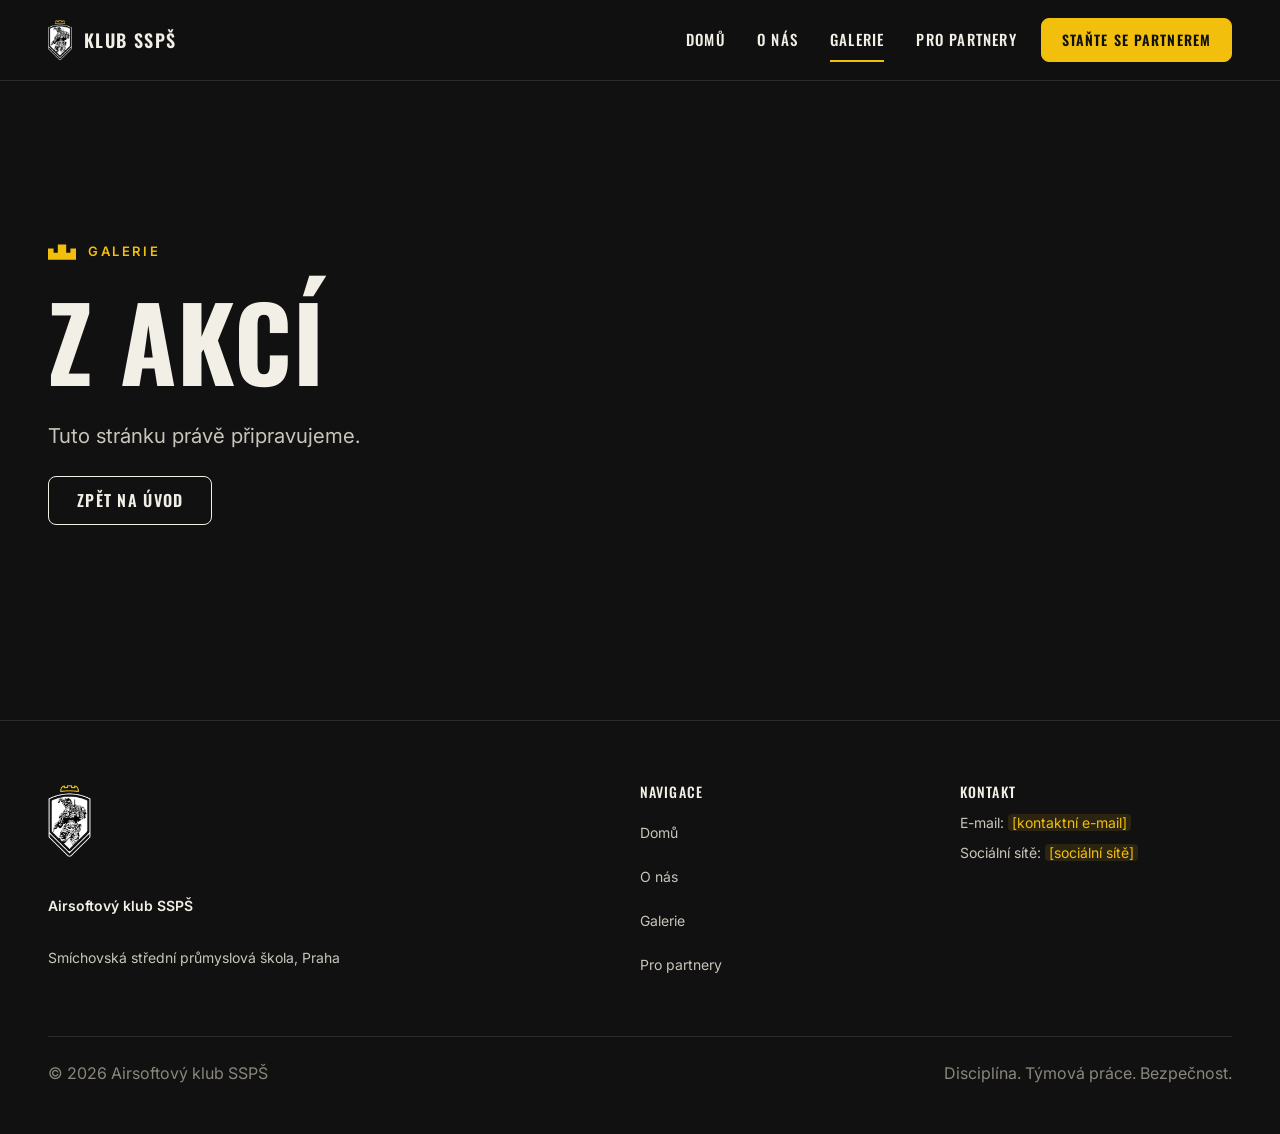
==== galerie.html @ fc077492 "website foundation and homepage" ====
<!doctype html>
<html lang="cs">
<head>
  <meta charset="utf-8">
  <meta name="viewport" content="width=device-width, initial-scale=1">
  <title>Galerie | Airsoftový klub SSPŠ</title>
  <meta name="description" content="Fotografie z tréninků, her a akcí Airsoftového klubu SSPŠ.">
  <meta name="theme-color" content="#111111">

  <!-- Open Graph / sociální sítě. og:url a canonical doplnit, až bude známá doména: [URL / doména webu] -->
  <meta property="og:type" content="website">
  <meta property="og:locale" content="cs_CZ">
  <meta property="og:site_name" content="Airsoftový klub SSPŠ">
  <meta property="og:title" content="Galerie | Airsoftový klub SSPŠ">
  <meta property="og:description" content="Školní airsoftový klub Smíchovské střední průmyslové školy. Disciplína. Týmová práce. Bezpečnost.">
  <meta property="og:image" content="assets/og-cover.jpg">
  <meta property="og:image:width" content="1200">
  <meta property="og:image:height" content="630">
  <meta property="og:image:alt" content="Logo Airsoftového klubu SSPŠ a členové klubu při tréninku">
  <meta name="twitter:card" content="summary_large_image">

  <link rel="icon" href="assets/icons/favicon.svg" type="image/svg+xml">
  <link rel="icon" href="assets/icons/favicon-32.png" sizes="32x32" type="image/png">
  <link rel="apple-touch-icon" href="assets/icons/apple-touch-icon.png">

  <link rel="preconnect" href="https://fonts.googleapis.com">
  <link rel="preconnect" href="https://fonts.gstatic.com" crossorigin>
  <link rel="stylesheet" href="https://fonts.googleapis.com/css2?family=Oswald:wght@500;600;700&family=Inter:wght@400;600&display=swap&subset=latin-ext">


  <link rel="stylesheet" href="css/tokens.css">
  <link rel="stylesheet" href="css/base.css">
  <link rel="stylesheet" href="css/components.css">
  <script>document.documentElement.classList.add("js");</script>
  <script src="js/main.js" defer></script>
</head>
<body>
  <a class="skip-link" href="#obsah">Přeskočit na obsah</a>

  <header class="site-header site-header--solid">
    <div class="container site-header__inner">
      <a class="brand" href="index.html" aria-label="Klub SSPŠ – úvodní stránka">
        <img class="brand__logo" src="assets/logo/logo.png" alt="" width="306" height="518">
        <span class="brand__name">Klub SSPŠ</span>
      </a>

      <nav class="nav" aria-label="Hlavní navigace">
        <ul class="nav__list" role="list">
          <li><a class="nav__link" href="index.html">Domů</a></li>
          <li><a class="nav__link" href="o-nas.html">O&nbsp;nás</a></li>
          <li><a class="nav__link" href="galerie.html" aria-current="page">Galerie</a></li>
          <li><a class="nav__link" href="partneri.html">Pro partnery</a></li>
        </ul>
      </nav>

      <a class="btn btn--primary btn--sm site-header__cta" href="partneri.html">Staňte se partnerem</a>

      <button class="menu-toggle" type="button" aria-expanded="false" aria-controls="mobile-menu" aria-label="Otevřít menu">
        <span class="menu-toggle__bars" aria-hidden="true"></span>
      </button>
    </div>
  </header>

  <div class="mobile-menu" id="mobile-menu" hidden>
    <nav aria-label="Mobilní navigace">
      <ul class="mobile-menu__list" role="list">
        <li><a class="mobile-menu__link" href="index.html">Domů</a></li>
        <li><a class="mobile-menu__link" href="o-nas.html">O&nbsp;nás</a></li>
        <li><a class="mobile-menu__link" href="galerie.html" aria-current="page">Galerie</a></li>
        <li><a class="mobile-menu__link" href="partneri.html">Pro partnery</a></li>
      </ul>
    </nav>
    <a class="btn btn--primary mobile-menu__cta" href="partneri.html">Staňte se partnerem</a>
  </div>

  <main id="obsah" tabindex="-1">
    <section class="stub" aria-labelledby="stub-title">
      <div class="container stub__inner">
        <p class="eyebrow">
          <svg class="battlement" width="40" height="24" viewBox="0 0 40 24" aria-hidden="true"><path d="M0 24V8h8v6h6V2h12v12h6V8h8v16z" fill="currentColor"/></svg>
          Galerie
        </p>
        <h1 id="stub-title">Z akcí</h1>
        <p class="lead">Tuto stránku právě připravujeme.</p>
        <a class="btn btn--ghost" href="index.html">Zpět na úvod</a>
      </div>
    </section>
  </main>

  <footer class="site-footer">
    <div class="container">
      <div class="site-footer__grid">
        <div class="site-footer__brand">
          <img class="site-footer__logo" src="assets/logo/logo.png" alt="Logo Airsoftového klubu SSPŠ" width="306" height="518" loading="lazy">
          <p class="site-footer__name">Airsoftový klub SSPŠ</p>
          <p>Smíchovská střední průmyslová škola, Praha</p>
        </div>

        <nav aria-label="Odkazy v patičce">
          <h2 class="site-footer__heading">Navigace</h2>
          <ul class="site-footer__links" role="list">
            <li><a href="index.html">Domů</a></li>
            <li><a href="o-nas.html">O&nbsp;nás</a></li>
            <li><a href="galerie.html">Galerie</a></li>
            <li><a href="partneri.html">Pro partnery</a></li>
          </ul>
        </nav>

        <div>
          <h2 class="site-footer__heading">Kontakt</h2>
          <div class="site-footer__contact">
            <p>E-mail: <span class="placeholder">[kontaktní e-mail]</span></p>
            <p>Sociální sítě: <span class="placeholder">[sociální sítě]</span></p>
          </div>
        </div>
      </div>

      <div class="site-footer__bottom">
        <p>© 2026 Airsoftový klub SSPŠ</p>
        <p>Disciplína. Týmová práce. Bezpečnost.</p>
      </div>
    </div>
  </footer>
</body>
</html>
---- css/tokens.css ----
/* Design tokens – Airsoftový klub SSPŠ (DESIGN.md §4) */
:root {
  /* surfaces */
  --bg:          #111111;
  --bg-raised:   #1B1B1B;
  --bg-raised-2: #222222;
  --line:        #2C2C2C;

  /* text */
  --text:        #F2EFE6;
  --text-muted:  #C9C5BA;
  --text-subtle: #8A867C;

  /* accent */
  --gold:        #F2BF0C;
  --gold-hover:  #FFD23F;
  --gold-deep:   #2B2410;
  --on-gold:     #111111;

  /* feedback */
  --error:       #E5484D;

  /* overlays */
  --overlay-photo: linear-gradient(180deg, rgba(17, 17, 17, .2) 0%, rgba(17, 17, 17, .85) 100%);
  --header-bg:     rgba(17, 17, 17, .9);

  /* fonts */
  --font-display: "Oswald", "Arial Narrow", system-ui, sans-serif;
  --font-body:    "Inter", system-ui, -apple-system, "Segoe UI", Roboto, sans-serif;

  /* type scale */
  --fs-hero:    clamp(3rem, 8vw, 7.5rem);
  --fs-h2:      clamp(2.25rem, 4.5vw, 4.5rem);
  --fs-h3:      clamp(1.375rem, 2vw, 1.75rem);
  --fs-lead:    clamp(1.125rem, 1.6vw, 1.375rem);
  --fs-body:    1rem;
  --fs-small:   0.875rem;
  --fs-eyebrow: 0.8125rem;
  --fs-stat:    clamp(3rem, 6vw, 5.5rem);
  --fs-nav:     0.9375rem;
  --fs-menu:    clamp(2rem, 9vw, 3rem);

  --lh-hero: 1.1;  /* DESIGN says 1.0, but Ý/Š diacritics collide between lines at 1.0 */
  --lh-h2:   1.05;
  --lh-h3:   1.2;
  --lh-lead: 1.5;
  --lh-body: 1.6;

  --ls-heading: 0.01em;
  --ls-ui:      0.08em;
  --ls-eyebrow: 0.2em;

  /* spacing scale */
  --space-1: 4px;
  --space-2: 8px;
  --space-3: 12px;
  --space-4: 16px;
  --space-5: 24px;
  --space-6: 32px;
  --space-7: 48px;
  --space-8: 64px;
  --space-9: 96px;
  --space-10: 128px;

  /* layout */
  --container: 1200px;
  --gutter: 20px;
  --section-pad: clamp(64px, 10vw, 128px);
  --grid-gap: 24px;
  --header-h: 72px;

  /* shape */
  --radius-card: 12px;
  --radius-btn: 8px;
  --radius-pill: 999px;
  --border: 1px solid var(--line);
  --border-accent: 4px solid var(--gold);

  /* motion */
  --dur-fast: 150ms;
  --dur: 250ms;
  --ease: ease-out;
}

@media (min-width: 640px) {
  :root { --gutter: 32px; }
}

@media (min-width: 1024px) {
  :root { --gutter: 48px; --grid-gap: 32px; --header-h: 80px; }
}
---- css/base.css ----
/* Base: reset, typography, layout helpers (DESIGN.md §4, §8) */

*, *::before, *::after { box-sizing: border-box; }

* { margin: 0; }

html {
  color-scheme: dark;
  -webkit-text-size-adjust: 100%;
  text-size-adjust: 100%;
  scroll-behavior: smooth;
  scroll-padding-top: var(--header-h);
}

body {
  min-height: 100vh;
  background: var(--bg);
  color: var(--text-muted);
  font-family: var(--font-body);
  font-size: var(--fs-body);
  line-height: var(--lh-body);
  -webkit-font-smoothing: antialiased;
  overflow-x: hidden;
}

body.is-locked { overflow: hidden; }

img, picture, svg { display: block; max-width: 100%; }
img { height: auto; }

button { font: inherit; color: inherit; background: none; border: 0; cursor: pointer; }

ul[role="list"], ol[role="list"] { list-style: none; padding: 0; }

/* Headings */
h1, h2, h3 {
  font-family: var(--font-display);
  font-weight: 600;
  text-transform: uppercase;
  letter-spacing: var(--ls-heading);
  color: var(--text);
  text-wrap: balance;
}

h1 { font-size: var(--fs-hero); line-height: var(--lh-hero); font-weight: 700; }
h2 { font-size: var(--fs-h2); line-height: var(--lh-h2); }
h3 { font-size: var(--fs-h3); line-height: var(--lh-h3); }

p { max-width: 65ch; text-wrap: pretty; }

.lead {
  font-size: var(--fs-lead);
  line-height: var(--lh-lead);
  color: var(--text-muted);
  max-width: 60ch;
}

/* Links */
a { color: var(--text); text-decoration-color: var(--gold); text-underline-offset: 4px; }
a:hover { color: var(--gold); }

/* Focus */
:focus-visible {
  outline: 2px solid var(--gold);
  outline-offset: 3px;
  border-radius: 2px;
}

/* Skip-link target receives focus programmatically; no ring around the whole page */
main:focus { outline: none; }

/* Skip link */
.skip-link {
  position: absolute;
  top: var(--space-3);
  left: var(--space-3);
  z-index: 200;
  padding: var(--space-3) var(--space-5);
  background: var(--gold);
  color: var(--on-gold);
  font-weight: 600;
  border-radius: var(--radius-btn);
  text-decoration: none;
  transform: translateY(-200%);
  transition: transform var(--dur-fast) var(--ease);
}
.skip-link:focus { transform: translateY(0); color: var(--on-gold); }

/* Layout helpers */
.container {
  width: 100%;
  max-width: calc(var(--container) + 2 * var(--gutter));
  margin-inline: auto;
  padding-inline: var(--gutter);
}

.section { padding-block: var(--section-pad); }
.section--raised { background: var(--bg-raised); }

.visually-hidden {
  position: absolute !important;
  width: 1px; height: 1px;
  padding: 0; margin: -1px;
  overflow: hidden;
  clip: rect(0 0 0 0);
  white-space: nowrap;
  border: 0;
}

/* Placeholder marker for missing facts – visible on purpose */
.placeholder {
  color: var(--gold);
  font-style: normal;
  background: var(--gold-deep);
  padding: 0 var(--space-1);
  border-radius: 4px;
}

/* Scroll reveal (added by JS, so content is visible without JS) */
.js .reveal {
  opacity: 0;
  transform: translateY(16px);
  transition: opacity var(--dur) var(--ease), transform var(--dur) var(--ease);
}
.js .reveal.is-visible { opacity: 1; transform: none; }

@media (prefers-reduced-motion: reduce) {
  html { scroll-behavior: auto; }
  *, *::before, *::after {
    transition-duration: 0.01ms !important;
    animation-duration: 0.01ms !important;
    animation-iteration-count: 1 !important;
  }
  .js .reveal { opacity: 1; transform: none; }
}
---- css/components.css ----
/* Components (DESIGN.md §5) */

/* ---------- Battlement motif ---------- */
.battlement {
  flex: none;
  width: 28px;
  height: auto;
  color: var(--gold);
}

/* ---------- Buttons ---------- */
.btn {
  display: inline-flex;
  align-items: center;
  justify-content: center;
  gap: var(--space-2);
  min-height: 48px;
  padding: 14px 28px;
  border: 1px solid transparent;
  border-radius: var(--radius-btn);
  font-family: var(--font-display);
  font-weight: 600;
  font-size: 1rem;
  line-height: 1.2;
  letter-spacing: var(--ls-ui);
  text-transform: uppercase;
  text-decoration: none;
  white-space: nowrap;
  transition: background-color var(--dur-fast) var(--ease),
              border-color var(--dur-fast) var(--ease),
              color var(--dur-fast) var(--ease);
}

.btn--primary { background: var(--gold); color: var(--on-gold); }
.btn--primary:hover { background: var(--gold-hover); color: var(--on-gold); }

.btn--ghost { border-color: var(--text); color: var(--text); }
.btn--ghost:hover { border-color: var(--gold); color: var(--gold); }

.btn--sm { min-height: 44px; padding: 10px 20px; font-size: var(--fs-small); }

.link {
  display: inline-flex;
  align-items: center;
  min-height: 44px;
  color: var(--text);
  font-weight: 600;
  text-decoration: underline;
  text-decoration-color: var(--gold);
  text-decoration-thickness: 2px;
  text-underline-offset: 4px;
}
.link:hover { color: var(--gold); }

.btn-row { display: flex; flex-wrap: wrap; gap: var(--space-4); }

/* ---------- Header / nav ---------- */
.site-header {
  position: fixed;
  inset: 0 0 auto 0;
  z-index: 100;
  border-bottom: 1px solid transparent;
  transition: background-color var(--dur) var(--ease), border-color var(--dur) var(--ease);
}

.site-header.is-scrolled,
.site-header--solid {
  background: var(--header-bg);
  -webkit-backdrop-filter: blur(8px);
  backdrop-filter: blur(8px);
  border-bottom-color: var(--line);
}

.site-header__inner {
  display: flex;
  align-items: center;
  justify-content: space-between;
  gap: var(--space-5);
  min-height: var(--header-h);
}

.brand {
  display: inline-flex;
  align-items: center;
  gap: var(--space-3);
  min-height: 44px;
  text-decoration: none;
  color: var(--text);
}
.brand:hover { color: var(--text); }
.brand__logo { width: auto; height: 40px; }
.brand__name {
  font-family: var(--font-display);
  font-weight: 600;
  font-size: 1.125rem;
  letter-spacing: var(--ls-ui);
  text-transform: uppercase;
}

.nav { display: none; }

.nav__list {
  display: flex;
  align-items: center;
  gap: var(--space-6);
}

.nav__link {
  display: inline-flex;
  align-items: center;
  min-height: 44px;
  font-family: var(--font-display);
  font-weight: 500;
  font-size: var(--fs-nav);
  letter-spacing: var(--ls-ui);
  text-transform: uppercase;
  text-decoration: none;
  color: var(--text);
  border-bottom: 2px solid transparent;
  transition: color var(--dur-fast) var(--ease), border-color var(--dur-fast) var(--ease);
}
.nav__link:hover { color: var(--gold); }
.nav__link[aria-current="page"] { border-bottom-color: var(--gold); }

.site-header__cta { display: none; }

/* Header CTA: ghost while over the hero, primary once the hero is scrolled past
   (keeps a single primary button per screen). */
.site-header__cta.btn--primary { background: transparent; color: var(--text); border-color: var(--text); }
.site-header__cta.btn--primary:hover { border-color: var(--gold); color: var(--gold); }
.site-header.is-past-hero .site-header__cta.btn--primary,
.site-header--solid .site-header__cta.btn--primary { background: var(--gold); color: var(--on-gold); border-color: var(--gold); }
.site-header.is-past-hero .site-header__cta.btn--primary:hover,
.site-header--solid .site-header__cta.btn--primary:hover { background: var(--gold-hover); border-color: var(--gold-hover); color: var(--on-gold); }

.menu-toggle {
  display: inline-flex;
  align-items: center;
  justify-content: center;
  width: 48px;
  height: 48px;
  margin-right: calc(-1 * var(--space-3));
  color: var(--text);
  border-radius: var(--radius-btn);
  position: relative;
  z-index: 120;
}
.menu-toggle__bars,
.menu-toggle__bars::before,
.menu-toggle__bars::after {
  display: block;
  width: 24px;
  height: 2px;
  background: currentColor;
  transition: transform var(--dur) var(--ease), opacity var(--dur-fast) var(--ease);
}
.menu-toggle__bars { position: relative; }
.menu-toggle__bars::before,
.menu-toggle__bars::after { content: ""; position: absolute; left: 0; }
.menu-toggle__bars::before { top: -7px; }
.menu-toggle__bars::after { top: 7px; }
.menu-toggle[aria-expanded="true"] .menu-toggle__bars { background: transparent; }
.menu-toggle[aria-expanded="true"] .menu-toggle__bars::before { transform: translateY(7px) rotate(45deg); }
.menu-toggle[aria-expanded="true"] .menu-toggle__bars::after { transform: translateY(-7px) rotate(-45deg); }

/* While the menu is open the header sits above the overlay, so logo + close button stay usable */
.site-header--menu-open {
  z-index: 120;
  background: var(--bg);
  -webkit-backdrop-filter: none;
  backdrop-filter: none;
  border-bottom-color: var(--line);
}

/* Mobile overlay */
.mobile-menu {
  position: fixed;
  inset: 0;
  z-index: 110;
  display: flex;
  flex-direction: column;
  padding: calc(var(--header-h) + var(--space-6)) var(--gutter) var(--space-7);
  background: var(--bg);
  overflow-y: auto;
}
.mobile-menu[hidden] { display: none; }

.mobile-menu__list { display: grid; gap: var(--space-2); }

.mobile-menu__link {
  display: inline-flex;
  align-items: center;
  min-height: 56px;
  font-family: var(--font-display);
  font-weight: 600;
  font-size: var(--fs-menu);
  line-height: 1.1;
  letter-spacing: var(--ls-heading);
  text-transform: uppercase;
  text-decoration: none;
  color: var(--text);
}
.mobile-menu__link[aria-current="page"] {
  text-decoration: underline;
  text-decoration-color: var(--gold);
  text-decoration-thickness: 2px;
  text-underline-offset: 8px;
}
.mobile-menu__cta { margin-top: var(--space-7); align-self: flex-start; }

@media (min-width: 1024px) {
  .nav { display: block; margin-left: auto; }
  .site-header__cta { display: inline-flex; }
  .menu-toggle, .mobile-menu { display: none !important; }
}

/* ---------- Section header ---------- */
.section-header { display: grid; gap: var(--space-4); margin-bottom: var(--space-7); }

.eyebrow {
  display: inline-flex;
  align-items: center;
  gap: var(--space-3);
  font-family: var(--font-body);
  font-weight: 600;
  font-size: var(--fs-eyebrow);
  line-height: 1.3;
  letter-spacing: var(--ls-eyebrow);
  text-transform: uppercase;
  color: var(--gold);
}

.section-header__title { max-width: 18ch; }
.section-header .lead { margin-top: var(--space-2); }

.section-footer { margin-top: var(--space-6); }

/* ---------- Hero ---------- */
.hero {
  position: relative;
  display: flex;
  align-items: flex-end;
  min-height: 92vh;
  min-height: 92svh;
  padding-top: calc(var(--header-h) + var(--space-7));
  padding-bottom: var(--space-8);
  isolation: isolate;
  overflow: hidden;
  background: var(--bg);
}

.hero__media,
.hero__media img {
  position: absolute;
  inset: 0;
  width: 100%;
  height: 100%;
  z-index: -2;
}
.hero__media img {
  object-fit: cover;
  object-position: 50% 30%;
  filter: saturate(0.9);
}
.hero::before {
  content: "";
  position: absolute;
  inset: 0;
  z-index: -1;
  /* mobile: photo stays visible at the top, text sits on a dark lower part */
  background: linear-gradient(180deg, rgba(17, 17, 17, .25) 0%, rgba(17, 17, 17, .55) 30%, rgba(17, 17, 17, .92) 55%, var(--bg) 100%);
}

.hero__inner {
  display: grid;
  gap: var(--space-7);
  align-items: end;
}

.hero__content { display: grid; gap: var(--space-5); justify-items: start; }
.hero__title { max-width: 12ch; }
.hero__lead { color: var(--text); }

.hero__logo { display: none; }

.hero__media img { object-position: 50% 0%; }

@media (min-width: 640px) {
  .hero { min-height: 75vh; min-height: 75svh; }
  .hero__media img { object-position: 50% 50%; }
  .hero::before {
    background:
      linear-gradient(90deg, rgba(17, 17, 17, .8) 0%, rgba(17, 17, 17, .45) 70%, rgba(17, 17, 17, .3) 100%),
      var(--overlay-photo);
  }
}

@media (min-width: 1024px) {
  .hero { min-height: 90vh; align-items: center; padding-bottom: var(--space-9); }
  .hero::before {
    background:
      /* dark zone behind the logo (logo only on dark backgrounds, DESIGN §2) */
      radial-gradient(ellipse 360px 420px at calc(100% - 200px) 50%, rgba(17, 17, 17, .9) 0%, rgba(17, 17, 17, .75) 55%, rgba(17, 17, 17, 0) 100%),
      linear-gradient(90deg, rgba(17, 17, 17, .85) 0%, rgba(17, 17, 17, .4) 55%, rgba(17, 17, 17, .7) 100%),
      var(--overlay-photo);
  }
  .hero__inner { grid-template-columns: minmax(0, 1fr) auto; }
  .hero__logo {
    display: block;
    width: auto;
    height: clamp(280px, 30vw, 380px);
    margin-right: var(--space-5);
  }
}

/* ---------- Stat blocks ---------- */
.stats {
  display: grid;
  gap: var(--space-6);
}
.stat {
  display: grid;
  gap: var(--space-2);
  padding-left: var(--space-5);
  border-left: var(--border-accent);
}
.stat__value {
  font-family: var(--font-display);
  font-weight: 700;
  font-size: var(--fs-stat);
  line-height: 1;
  color: var(--gold);
}
.stat__label {
  font-size: var(--fs-body);
  color: var(--text-muted);
}

@media (min-width: 640px) {
  .stats { grid-template-columns: repeat(3, minmax(0, 1fr)); }
}

/* ---------- Cards ---------- */
.card-grid {
  display: grid;
  gap: var(--grid-gap);
}
@media (min-width: 640px) { .card-grid { grid-template-columns: repeat(2, minmax(0, 1fr)); } }
@media (min-width: 1024px) { .card-grid--4 { grid-template-columns: repeat(4, minmax(0, 1fr)); } }

.card {
  display: flex;
  flex-direction: column;
  gap: var(--space-4);
  padding: var(--space-6);
  background: var(--bg-raised);
  border: var(--border);
  border-top: var(--border-accent);
  border-radius: var(--radius-card);
  transition: transform var(--dur) var(--ease), border-color var(--dur) var(--ease), background-color var(--dur) var(--ease);
}
.card:hover {
  transform: translateY(-2px);
  border-color: var(--gold);
  background: var(--bg-raised-2);
}
.card__icon { width: 32px; height: 32px; color: var(--gold); }
.card__title { font-size: var(--fs-h3); }
.card__text { color: var(--text-muted); }
.card__meta { margin-top: auto; font-size: var(--fs-small); color: var(--text-muted); }

/* ---------- Statement band ---------- */
.statement-band {
  background: var(--gold);
  color: var(--on-gold);
  padding-block: clamp(48px, 8vw, 96px);
}
.statement-band__text {
  font-family: var(--font-display);
  font-weight: 700;
  font-size: var(--fs-h2);
  line-height: var(--lh-h2);
  letter-spacing: var(--ls-heading);
  text-transform: uppercase;
  text-align: center;
  color: var(--on-gold);
  max-width: none;
}
.statement-band__text span { display: inline-block; }

/* ---------- Photo grid ---------- */
.photo-grid {
  display: grid;
  grid-template-columns: repeat(2, minmax(0, 1fr));
  gap: var(--space-2);
}
@media (min-width: 640px) { .photo-grid { grid-template-columns: repeat(3, minmax(0, 1fr)); gap: var(--space-3); } }

.photo {
  position: relative;
  aspect-ratio: 4 / 5;
  overflow: hidden;
  border-radius: var(--radius-card);
  background: var(--bg-raised);
}
.photo img {
  width: 100%;
  height: 100%;
  object-fit: cover;
  filter: saturate(0.9);
  transition: transform var(--dur) var(--ease);
}
.photo:hover img { transform: scale(1.03); }

/* ---------- Partners ---------- */
.partner-grid {
  display: grid;
  grid-template-columns: repeat(2, minmax(0, 1fr));
  gap: var(--space-4);
  margin-bottom: var(--space-7);
}
@media (min-width: 1024px) { .partner-grid { grid-template-columns: repeat(4, minmax(0, 1fr)); } }

.partner-tile {
  display: grid;
  place-items: center;
  min-height: 120px;
  padding: var(--space-5);
  background: var(--bg-raised);
  border: var(--border);
  border-radius: var(--radius-card);
}
.partner-tile img { filter: grayscale(1); opacity: .6; transition: filter var(--dur) var(--ease), opacity var(--dur) var(--ease); }
.partner-tile:hover img { filter: none; opacity: 1; }

.partner-tile--placeholder {
  border: 1px dashed var(--text-subtle);
  background: transparent;
  font-family: var(--font-display);
  font-weight: 500;
  font-size: var(--fs-small);
  letter-spacing: var(--ls-ui);
  text-transform: uppercase;
  text-align: center;
  color: var(--text-muted);
}

.cta-box {
  display: grid;
  gap: var(--space-5);
  justify-items: start;
  padding: var(--space-6);
  background: var(--bg-raised);
  border: var(--border);
  border-radius: var(--radius-card);
}
.cta-box__text { font-size: var(--fs-lead); line-height: var(--lh-lead); color: var(--text); }

@media (min-width: 1024px) {
  .cta-box { grid-template-columns: 1fr auto; align-items: center; padding: var(--space-7); }
}

/* ---------- Footer ---------- */
.site-footer {
  border-top: var(--border);
  padding-block: var(--space-8) var(--space-7);
  font-size: var(--fs-small);
  color: var(--text-muted);
}
.site-footer__grid { display: grid; gap: var(--space-7); }
.site-footer__brand { display: grid; gap: var(--space-3); justify-items: start; }
.site-footer__logo { width: auto; height: 72px; margin-bottom: var(--space-2); }
.site-footer__name { color: var(--text); font-weight: 600; }
.site-footer__heading {
  margin-bottom: var(--space-3);
  font-family: var(--font-display);
  font-weight: 500;
  font-size: var(--fs-small);
  letter-spacing: var(--ls-ui);
  text-transform: uppercase;
  color: var(--text);
}
.site-footer__links { display: grid; gap: 0; }
.site-footer__links a {
  display: inline-flex;
  align-items: center;
  min-height: 44px;
  color: var(--text-muted);
  text-decoration: none;
}
.site-footer__links a:hover { color: var(--gold); }
.site-footer__contact { display: grid; gap: var(--space-2); }
.site-footer__bottom {
  margin-top: var(--space-7);
  padding-top: var(--space-5);
  border-top: var(--border);
  display: flex;
  flex-wrap: wrap;
  justify-content: space-between;
  gap: var(--space-3);
  color: var(--text-subtle);
  font-size: var(--fs-body);
}

@media (min-width: 640px) {
  .site-footer__grid { grid-template-columns: repeat(2, minmax(0, 1fr)); }
}
@media (min-width: 1024px) {
  .site-footer__grid { grid-template-columns: 2fr 1fr 1fr; }
}

/* ---------- Stub page ---------- */
.stub {
  min-height: 80vh;
  display: flex;
  align-items: center;
  padding-top: calc(var(--header-h) + var(--space-8));
  padding-bottom: var(--space-9);
}
.stub__inner { display: grid; gap: var(--space-5); justify-items: start; }

/* ---------- Reduced motion: no transforms ---------- */
@media (prefers-reduced-motion: reduce) {
  .card:hover { transform: none; }
  .photo:hover img { transform: none; }
  .skip-link { transition: none; }
}
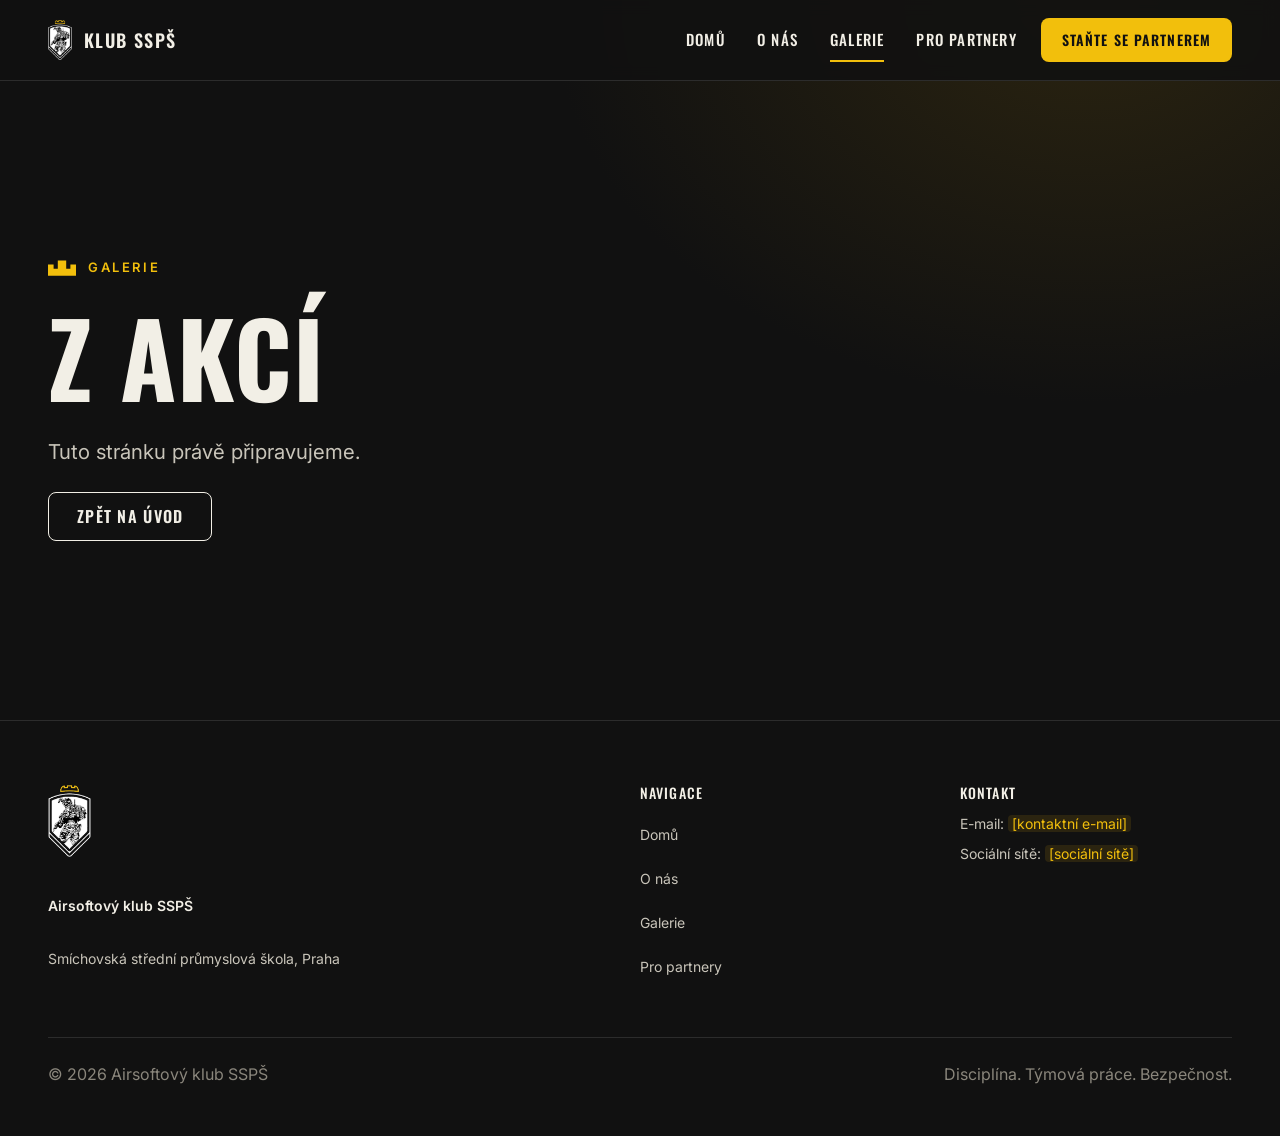
==== commit a1866bb8: "About us page added" ====
--- a/galerie.html
+++ b/galerie.html
@@ -74,8 +74,8 @@
   </div>
 
   <main id="obsah" tabindex="-1">
-    <section class="stub" aria-labelledby="stub-title">
-      <div class="container stub__inner">
+    <section class="page-header page-header--stub" aria-labelledby="stub-title">
+      <div class="container page-header__inner">
         <p class="eyebrow">
           <svg class="battlement" width="40" height="24" viewBox="0 0 40 24" aria-hidden="true"><path d="M0 24V8h8v6h6V2h12v12h6V8h8v16z" fill="currentColor"/></svg>
           Galerie
--- a/css/tokens.css
+++ b/css/tokens.css
@@ -41,7 +41,7 @@
   --fs-menu:    clamp(2rem, 9vw, 3rem);
 
   --lh-hero: 1.1;  /* DESIGN says 1.0, but Ý/Š diacritics collide between lines at 1.0 */
-  --lh-h2:   1.05;
+  --lh-h2:   1.15; /* DESIGN says 1.05; Czech diacritics collide between lines below ~1.15 */
   --lh-h3:   1.2;
   --lh-lead: 1.5;
   --lh-body: 1.6;
--- a/css/components.css
+++ b/css/components.css
@@ -124,14 +124,10 @@
 
 .site-header__cta { display: none; }
 
-/* Header CTA: ghost while over the hero, primary once the hero is scrolled past
-   (keeps a single primary button per screen). */
-.site-header__cta.btn--primary { background: transparent; color: var(--text); border-color: var(--text); }
-.site-header__cta.btn--primary:hover { border-color: var(--gold); color: var(--gold); }
-.site-header.is-past-hero .site-header__cta.btn--primary,
-.site-header--solid .site-header__cta.btn--primary { background: var(--gold); color: var(--on-gold); border-color: var(--gold); }
-.site-header.is-past-hero .site-header__cta.btn--primary:hover,
-.site-header--solid .site-header__cta.btn--primary:hover { background: var(--gold-hover); border-color: var(--gold-hover); color: var(--on-gold); }
+/* Header CTA: turns ghost while another primary button on the page is visible
+   (keeps a single primary button per screen; toggled by main.js). */
+.site-header.is-cta-muted .site-header__cta.btn--primary { background: transparent; color: var(--text); border-color: var(--text); }
+.site-header.is-cta-muted .site-header__cta.btn--primary:hover { border-color: var(--gold); color: var(--gold); }
 
 .menu-toggle {
   display: inline-flex;
@@ -509,15 +505,143 @@
   .site-footer__grid { grid-template-columns: 2fr 1fr 1fr; }
 }
 
-/* ---------- Stub page ---------- */
-.stub {
-  min-height: 80vh;
-  display: flex;
-  align-items: center;
+/* ---------- Page header (subpages without a photo hero) ---------- */
+.page-header {
+  position: relative;
   padding-top: calc(var(--header-h) + var(--space-8));
-  padding-bottom: var(--space-9);
-}
-.stub__inner { display: grid; gap: var(--space-5); justify-items: start; }
+  padding-bottom: var(--space-8);
+  border-bottom: var(--border);
+  background:
+    radial-gradient(ellipse 60% 80% at 85% 0%, var(--gold-deep) 0%, transparent 70%),
+    var(--bg);
+}
+.page-header__inner { display: grid; gap: var(--space-5); justify-items: start; }
+.page-header--stub { min-height: 80vh; display: flex; align-items: center; border-bottom: 0; }
+
+@media (min-width: 1024px) {
+  .page-header { padding-top: calc(var(--header-h) + var(--space-9)); padding-bottom: var(--space-9); }
+}
+
+/* ---------- Split: text + photo ---------- */
+.split {
+  display: grid;
+  gap: var(--space-6);
+  align-items: center;
+}
+.split__media { order: -1; }
+.split__body { display: grid; gap: var(--space-5); align-content: start; }
+.split__body > .section-header { margin-bottom: 0; }
+.split__body p { color: var(--text-muted); }
+
+.split + .split { margin-top: var(--space-9); }
+
+/* below desktop: landscape crop so portrait photos don't dominate the scroll */
+.split__media .photo { aspect-ratio: 4 / 3; }
+.split__media .photo img { object-position: 50% 40%; }
+
+@media (min-width: 1024px) {
+  .split {
+    grid-template-columns: minmax(0, 7fr) minmax(0, 5fr);
+    gap: var(--space-8);
+  }
+  .split__media { order: 0; }
+  .split__media .photo { aspect-ratio: 4 / 5; }
+  .split__media .photo img { object-position: 50% 50%; }
+  .split--reverse { grid-template-columns: minmax(0, 5fr) minmax(0, 7fr); }
+  .split--reverse .split__media { order: -1; }
+}
+
+/* ---------- Numbered points (values, partner reasons) ---------- */
+.numbered {
+  display: grid;
+  gap: var(--space-6);
+}
+.numbered__item {
+  display: grid;
+  gap: var(--space-3);
+  padding-top: var(--space-5);
+  border-top: var(--border);
+}
+.numbered__num {
+  font-family: var(--font-display);
+  font-weight: 700;
+  font-size: var(--fs-stat);
+  line-height: 1;
+  color: var(--gold);
+}
+.numbered__title { font-size: var(--fs-h3); }
+.numbered__text { color: var(--text-muted); }
+
+@media (min-width: 1024px) {
+  .numbered { grid-template-columns: repeat(3, minmax(0, 1fr)); gap: var(--grid-gap); }
+}
+
+/* ---------- Rule list (safety) ---------- */
+.rule-list { display: grid; gap: 0; }
+.rule-list__item {
+  display: grid;
+  grid-template-columns: 24px 1fr;
+  gap: var(--space-4);
+  align-items: start;
+  padding-block: var(--space-4);
+  border-bottom: var(--border);
+  color: var(--text);
+}
+.rule-list__item:first-child { border-top: var(--border); }
+.rule-list__icon { width: 24px; height: 24px; margin-top: 1px; color: var(--gold); }
+
+/* ---------- Facts (label / value pairs) ---------- */
+.facts {
+  display: grid;
+  gap: var(--space-3);
+  padding: var(--space-5);
+  background: var(--bg-raised);
+  border: var(--border);
+  border-left: var(--border-accent);
+  border-radius: var(--radius-card);
+}
+.section--raised .facts { background: var(--bg-raised-2); }
+.facts__row { display: grid; gap: var(--space-1); }
+.facts dt {
+  font-family: var(--font-display);
+  font-weight: 500;
+  font-size: var(--fs-small);
+  letter-spacing: var(--ls-ui);
+  text-transform: uppercase;
+  color: var(--text);
+}
+.facts dd { color: var(--text-muted); }
+
+@media (min-width: 640px) {
+  .facts__row { grid-template-columns: 12rem 1fr; gap: var(--space-4); }
+}
+
+/* ---------- Person cards (club leadership) ---------- */
+.person-grid { display: grid; gap: var(--grid-gap); }
+@media (min-width: 640px) { .person-grid { grid-template-columns: repeat(2, minmax(0, 1fr)); } }
+@media (min-width: 1024px) { .person-grid { grid-template-columns: repeat(3, minmax(0, 1fr)); } }
+
+.person-card {
+  flex-direction: row;
+  align-items: center;
+  gap: var(--space-5);
+  padding: var(--space-5);
+}
+.person-card__avatar {
+  display: grid;
+  place-items: center;
+  flex: none;
+  width: 64px;
+  height: 64px;
+  border-radius: var(--radius-btn);
+  background: var(--bg-raised-2);
+  border: var(--border);
+  color: var(--gold);
+}
+.person-card__avatar .battlement { width: 32px; }
+.person-card__body { display: grid; gap: var(--space-1); min-width: 0; }
+.person-card__name { font-size: var(--fs-h3); }
+.person-card__role { color: var(--text-muted); font-size: var(--fs-small); }
 
 /* ---------- Reduced motion: no transforms ---------- */
 @media (prefers-reduced-motion: reduce) {
